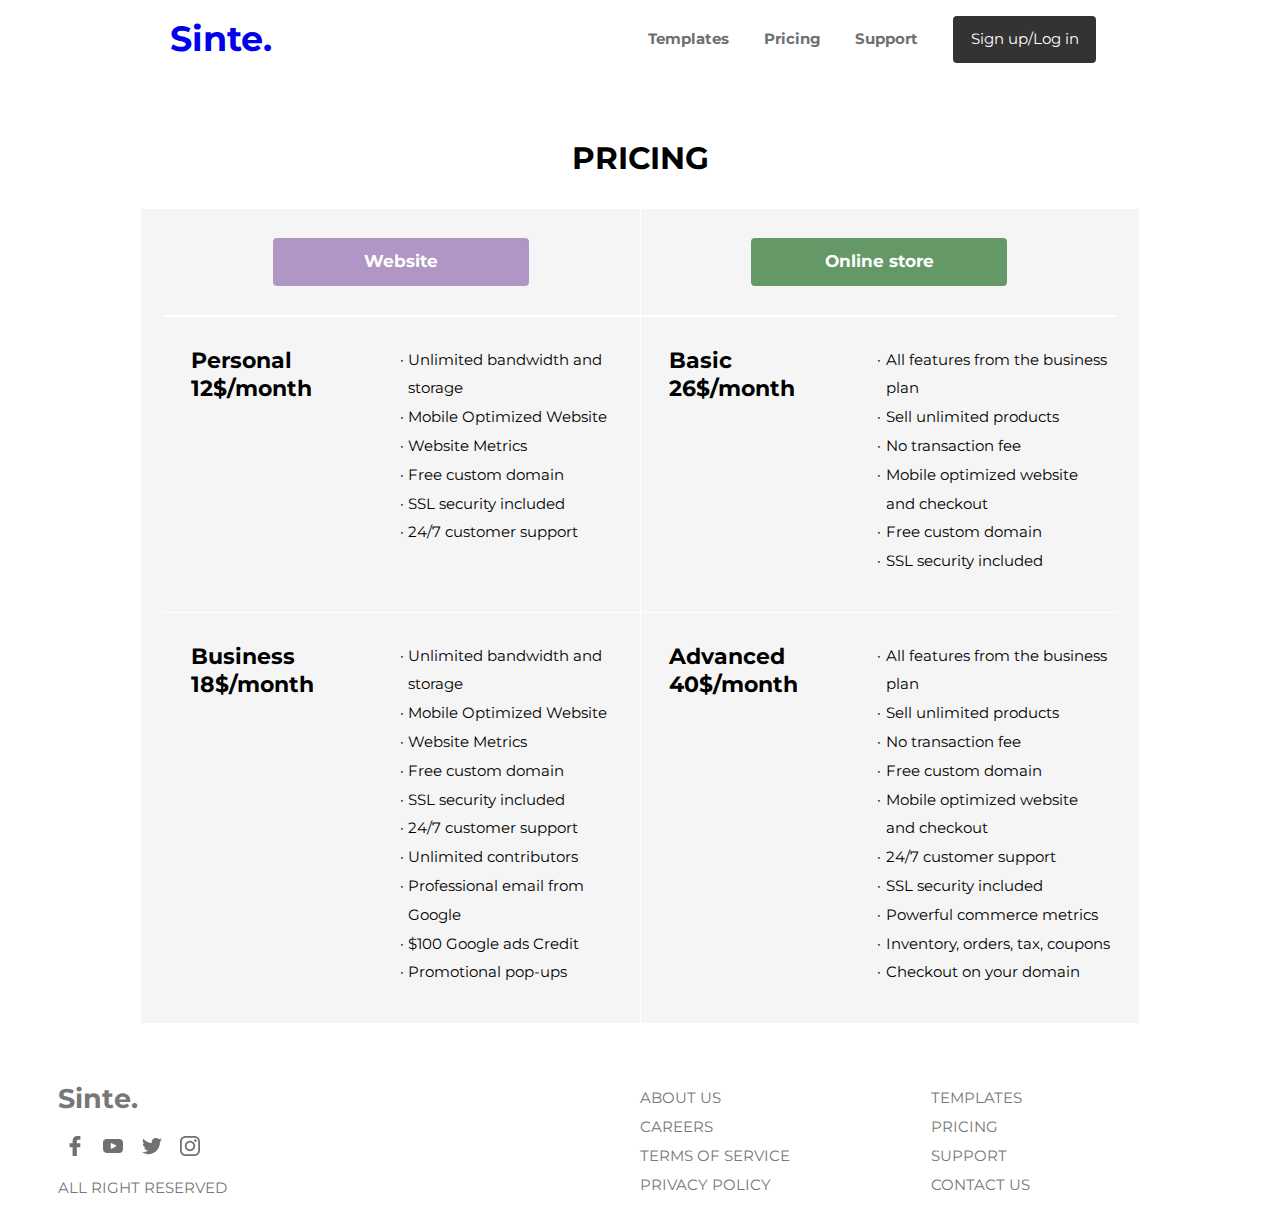
==== pricing.html @ 752247bd "Fix some mistakes" ====
<!DOCTYPE html>
<html lang="en-ca">
<head>
  <meta charset="utf-8">
  <title>Pricing</title>
  <meta name="viewport" content="width=device-width,initial-scale=1">
  <link href="css/modules.css" rel="stylesheet">
  <link href="css/grid.css" rel="stylesheet">
  <link href="css/type.css" rel="stylesheet">
  <link href="css/main.css" rel="stylesheet">
  <link href="https://fonts.googleapis.com/css?family=Montserrat:300,400,500,600,700" rel="stylesheet">
</head>
<body>
  <ul class="skip-links">
    <li><a href="#main">Jump to main content</a></li>
    <li><a href="#nav">Jump to navigation</a></li>
  </ul>

  <div class="masthead gutter">
    <header role="banner" class="grid grid-middle gutter wrapper">
      <h1 class="logo push-0 unit [ xs-1 s-1 m-1-4 l-1-4 ] pad-t-1-2 pad-b-1-2"><a class="logo-link" href="index.html">Sinte.</a></h1>
      <nav role="navigation" id="nav" class="nav unit [ xs-1 s-1 m-3-4 l-3-4 ] pad-t-1-2 pad-b-1-2">
        <ul class="list-group-inline mega push-0">
          <li><a class="ib gutter-1-2 bold micro" href="tour.html"><span>Templates</span></a></li>
          <li><a class="ib gutter-1-2 bold micro" href="pricing.html"><span>Pricing</span></a></li>
          <li><a class="ib gutter-1-2 bold micro" href="#"><span>Support</span></a></li>
          <li class="log-in gutter-1-2"><a class="ib gutter-1-2 btn btn-dark micro nav-current" href="sign-up.html"><span>Sign up/Log in</span></a></li>
        </ul>
      </nav>
    </header>
  </div>
  <main role="main" id="main">
    <h2 class="text-center text-upper pad-t-2">Pricing</h2>
    <div class="pricing-table wrapper gutter">
      <table>
        <caption>List of pricing</caption>
        <thead class="text-center">
          <tr>
            <th class="website text-center milli island" scope="col" colspan="2"><a href="#" class="btn btn-light">Website</a></th>
            <th class="online-store text-center milli island basic" scope="col" colspan="2"><a href="#" class="btn btn-light btn-light-green">Online store</a></th>
          </tr>
        </thead>

        <tbody>
          <tr class="border-bottom">
            <th class="island mega" scope="row">Personal 12$/month</th>
            <td class="pad-t">
              <ul class="micro">
                <li>Unlimited bandwidth and storage</li>
                <li>Mobile Optimized Website</li>
                <li>Website Metrics</li>
                <li>Free custom domain</li>
                <li>SSL security included</li>
                <li>24/7 customer support</li>
              </ul>
            </td>

            <th scope="row" class="basic island mega">Basic 26$/month</th>
            <td class="pad-t">
              <ul class="micro">
                <li>All features from the business plan</li>
                <li>Sell unlimited products</li>
                <li>No transaction fee</li>
                <li>Mobile optimized website and checkout</li>
                <li>Free custom domain</li>
                <li>SSL security included</li>
              </ul>
            </td>
          </tr>

          <tr>
            <th class="island mega" scope="row">Business 18$/month</th>
            <td class="pad-t">
              <ul class="micro">
                <li>Unlimited bandwidth and storage</li>
                <li>Mobile Optimized Website</li>
                <li>Website Metrics</li>
                <li>Free custom domain</li>
                <li>SSL security included</li>
                <li>24/7 customer support</li>
                <li>Unlimited contributors</li>
                <li>Professional email from Google</li>
                <li>$100 Google ads Credit</li>
                <li>Promotional pop-ups</li>
              </ul>
            </td>

            <th class="basic island mega" scope="row">Advanced 40$/month</th>
            <td class="pad-t">
              <ul class="micro">
                <li>All features from the business plan</li>
                <li>Sell unlimited products</li>
                <li>No transaction fee</li>
                <li>Free custom domain</li>
                <li>Mobile optimized website and checkout</li>
                <li>24/7 customer support</li>
                <li>SSL security included</li>
                <li>Powerful commerce metrics</li>
                <li>Inventory, orders, tax, coupons</li>
                <li>Checkout on your domain</li>
              </ul>
            </td>
          </tr>
        </tbody>
      </table>
    </div>
  </main>

  <footer role="contentinfo" class="footer micro pad-t gutter-2">
    <article class="grid center-content">
      <section class="logo-and-icons unit [ xs-1 s-1 m-1-2 l-1-2 ]">
        <h3 class="push-none">Sinte.</h3>
        <ul class="social-icons push-none list-group-inline pad-t-1-2 pad-b-1-2 embed">
          <li class="gutter-1-4"><i class="icon i-20 embed-item"><img src="images/facebook-logo.svg" alt=""></i></li>
          <li class="gutter-1-4"><i class="icon i-20"><img src="images/youtube.svg" alt=""></i></li>
          <li class="gutter-1-4"><i class="icon i-20"><img src="images/twitter-logo-silhouette.svg" alt=""></i></li>
          <li class="gutter-1-4"><i class="icon i-20"><img src="images/instagram-logo.svg" alt=""></i></li>
        </ul>
        <p class="pico text-upper">all right reserved</p>
      </section>

      <ul class="list-group column-2 unit [ xs-1 s-1 m-1-4 l-1-4 ] text-upper">
        <li>about us</li>
        <li>careers</li>
        <li>terms of service</li>
        <li>privacy policy</li>
      </ul>

      <ul class="list-group column-3 unit [ xs-1 s-1 m-1-4 l-1-4 ] text-upper">
        <li>templates</li>
        <li>pricing</li>
        <li>support</li>
        <li>contact us</li>
      </ul>
    </article>

  </footer>
</body>
</html>
---- css/modules.css ----
/*
 * Modulifier || Code released under the UNLICENSE
 * Code under other copyrights & licenses listed below.
 * https://modulifier.web-dev.tools/#responsive;images;list-group;embed;media-object;icons;hidden;positioning;nice-lists;forms;buttons;accessibility;print
 */

@-moz-viewport { width: device-width; scale: 1; }
@-ms-viewport { width: device-width; scale: 1; }
@-o-viewport { width: device-width; scale: 1; }
@-webkit-viewport { width: device-width; scale: 1; }
@viewport { width: device-width; scale: 1; }

html {
  box-sizing: border-box;
  -moz-text-size-adjust: 100%;
  -ms-text-size-adjust: 100%;
  -webkit-text-size-adjust: 100%;
  text-size-adjust: 100%;
}

*, *::before, *::after {
  box-sizing: inherit;
}

body {
  margin: 0;
}

article,
aside,
details,
figcaption,
figure,
footer,
header,
main,
menu,
nav,
section,
summary {
  display: block;
}

audio,
canvas,
progress,
video {
  display: inline-block;
  vertical-align: baseline;
}

template {
  display: none;
}

details {
  cursor: pointer;
}

audio:not([controls]) {
  display: none;
  height: 0;
}

a,
area,
button,
input,
label,
select,
textarea,
[tabindex] {
  -ms-touch-action: manipulation;
  touch-action: manipulation;
}

img {
  border: 0;
}

.img-flex,
.img-flex img {
  display: block;
  width: 100%;
}

svg {
  fill: currentColor;
}

svg:not(:root) {
  overflow: hidden;
}

svg.img-flex {
  width: 100%;
  height: 100%;
}

.image-replacement, .ir {
  overflow: hidden;
  direction: ltr;
  text-align: left;
  text-indent: 100%;
  white-space: nowrap;
}

.list-group, .list-group-inline, .list-group--inline {
  padding-left: 0;
  list-style-type: none;
}

.list-group > dd {
  margin-left: 0;
}

.list-group-inline::before,
.list-group-inline::after,
.list-group--inline::before,
.list-group--inline::after {
  content: "";
  display: table;
}

.list-group-inline::after,
.list-group--inline::after {
  clear: both;
}

.list-group-inline > li,
.list-group--inline > li {
  display: inline-block;
}

.list-group-inline > dt,
.list-group--inline > dt {
  clear: left;
  float: left;
  width: 11em;
}

.list-group-inline > dd,
.list-group--inline > dd {
  float: left;
  min-width: 12em;
}

.embed {
  margin-left: 0;
  margin-right: 0;
  overflow: hidden;
  position: relative;
  width: 100%;
}

.embed-1by1, .embed--1by1 {
  padding-top: 100%; /* Square */
}

.embed-4by3, .embed--4by3 {
  padding-top: 75%; /* Traditional TV/computer screens */
}

.embed-iso216, .embed--iso216 {
  padding-top: 70.92%; /* A-standard paper sizes */
}

.embed-3by2, .embed--3by2 {
  padding-top: 66.6%; /* Classic 35 mm film & most digital photos, landscape */
}

.embed-2by3, .embed--2by3 {
  padding-top: 150%; /* Classic 35 mm film & most digital photos, portrait */
}

.embed-golden, .embed--golden {
  padding-top: 61.8%; /* The Golden Ratio */
}

.embed-16by9, .embed--16by9 {
  padding-top: 56.25%; /* HD TV */
}

.embed-185by100, .embed--185by100 {
  padding-top: 54.05%; /* Common widescreen cinema */
}

.embed-24by10, .embed--24by10 {
  padding-top: 41.667%; /* Widescreen cinema: 2.4:1 */
}

.embed-3by1, .embed--3by1 {
  padding-top: 33.3333%; /* Panorama photos */
}

.embed-4by1, .embed--4by1 {
  padding-top: 25%; /* Polyvision */
}

.embed-5by1, .embed--5by1 {
  padding-top: 20%; /* Really wide... */
}

.embed-item, .embed__item {
  min-height: 100%;
  left: 0;
  position: absolute;
  top: 0;
  width: 100%;
}

.media {
  overflow: hidden;
}

.media-img, .media__img {
  float: left;
}

.media-img-reversed, .media__img--reversed {
  float: right;
}

.media-img-stacked, .media__img--stacked {
  float: none;
}

.media-body, .media__body {
  overflow: hidden;
  min-width: 12em; /* Slightly less than 200px, responsiveness built in */
}

.icon {
  display: inline-block;
  position: relative;
  background: transparent none no-repeat center center;
  background-size: contain;
  vertical-align: middle;
}

.i-16, .i--16 {
  height: 16px;
  width: 16px;
}

.i-18, .i--18 {
  height: 18px;
  width: 18px;
}

.i-20, .i--20 {
  height: 20px;
  width: 20px;
}

.i-24, .i--24 {
  height: 24px;
  width: 24px;
}

.i-32, .i--32 {
  height: 32px;
  width: 32px;
}

.i-48, .i--48 {
  height: 48px;
  width: 48px;
}

.i-64, .i--64 {
  height: 64px;
  width: 64px;
}

.i-96, .i--96 {
  height: 96px;
  width: 96px;
}

.i-128, .i--128 {
  height: 128px;
  width: 128px;
}

.i-192, .i--192 {
  height: 192px;
  width: 192px;
}

.i-256, .i--256 {
  height: 256px;
  width: 256px;
}

.icon img,
.icon svg {
  left: 0;
  height: 100%;
  position: absolute;
  top: 0;
  width: 100%;
  fill: currentColor;
}

.icon-label {
  vertical-align: middle;
}

.icon-link,
.icon-link:focus,
.icon-link:hover {
  text-decoration: none;
}

[hidden], .hidden {
  /* stylelint-disable declaration-no-important */
  display: none !important;
  visibility: hidden !important;
  /* stylelint-enable */
}

.visually-hidden {
  height: 1px;
  margin: -1px;
  overflow: hidden;
  padding: 0;
  position: absolute;
  width: 1px;
  border: 0;
  clip: rect(0 0 0 0);
  clip-path: inset(50%);
}

.visually-hidden.focusable:active, .visually-hidden.focusable:focus {
  height: auto;
  margin: 0;
  overflow: visible;
  position: static;
  width: auto;
  clip: auto;
  clip-path: none;
}

.invisible {
  visibility: hidden;
}

.chop,
.crop {
  overflow: hidden;
}

.truncate {
  max-width: 100%;
  overflow: hidden;
  width: 100%;
  text-overflow: ellipsis;
  white-space: nowrap;
}

.scrollable {
  max-width: 100%;
  overflow-x: auto;
  overflow-y: hidden;
  -webkit-overflow-scrolling: touch;
}

.clearfix::after {
  content: " ";
  display: block;
  clear: both;
}

.left {
  float: left;
}

.right {
  float: right;
}

.center-text,
.center-flow {
  text-align: center;
}

.center-block {
  margin-left: auto;
  margin-right: auto;
}

.no-auto-margins,
.not-centered {
  /* stylelint-disable declaration-no-important */
  margin-left: 0 !important;
  margin-right: 0 !important;
  /* stylelint-enable */
}

.center-content,
.center-content-vertical,
.center-contents,
.center-contents-vertical {
  display: -webkit-flex;
  display: -ms-flexbox;
  display: flex;
  -webkit-justify-content: center;
  -ms-flex-pack: center;
  justify-content: center;
  -webkit-align-items: center;
  -ms-flex-align: center;
  align-items: center;
  -webkit-align-content: center;
  -ms-flex-line-pack: center;
  align-content: center;
  -webkit-flex-direction: column wrap;
  -ms-flex-direction: column wrap;
  flex-flow: column wrap;
}

.center-content-start,
.center-content-vertical-start,
.center-contents-start,
.center-contents-vertical-start {
  display: -webkit-flex;
  display: -ms-flexbox;
  display: flex;
  -webkit-justify-content: center;
  -ms-flex-pack: center;
  justify-content: center;
  -webkit-flex-direction: column wrap;
  -ms-flex-direction: column wrap;
  flex-flow: column wrap;
}

.center-content-horizontal,
.center-contents-horizontal {
  display: -webkit-flex;
  display: -ms-flexbox;
  display: flex;
  -webkit-justify-content: center;
  -ms-flex-pack: center;
  justify-content: center;
  -webkit-align-items: center;
  -ms-flex-align: center;
  align-items: center;
  -webkit-align-content: center;
  -ms-flex-line-pack: center;
  align-content: center;
  -webkit-flex-direction: row wrap;
  -ms-flex-direction: row wrap;
  flex-flow: row wrap;
}

.inline {
  display: inline;
}

.block {
  display: block;
}

.inline-block, .ib {
  display: inline-block;
}

.valign-top {
  vertical-align: top;
}

.valign-bottom {
  vertical-align: bottom;
}

.valign-middle {
  vertical-align: middle;
}

.fixed {
  position: fixed;
}

.relative {
  position: relative;
}

[class*="pin-"],
.absolute {
  position: absolute;
}

.static {
  position: static;
}

.zindex-1 {
  z-index: 1;
}

.zindex-2 {
  z-index: 2;
}

.zindex-3 {
  z-index: 3;
}

.zindex-1000 {
  z-index: 1000;
}

.pin-top-left,
.pin-left-top,
.pin-tl,
.pin-lt {
  top: 0;
  left: 0;
}

.pin-top-right,
.pin-right-top,
.pin-tr,
.pin-rt {
  top: 0;
  right: 0;
}

.pin-bottom-left,
.pin-left-bottom,
.pin-bl,
.pin-lb {
  bottom: 0;
  left: 0;
}

.pin-bottom-right,
.pin-right-bottom,
.pin-br,
.pin-rb {
  bottom: 0;
  right: 0;
}

.pin-top-center,
.pin-center-top,
.pin-tc,
.pin-ct {
  left: 50%;
  top: 0;
  transform: translateX(-50%);
}

.pin-bottom-center,
.pin-center-bottom,
.pin-bc,
.pin-cb {
  bottom: 0;
  left: 50%;
  transform: translateX(-50%);
}

.pin-center-left,
.pin-left-center,
.pin-cl,
.pin-lc {
  left: 0;
  top: 50%;
  transform: translateY(-50%);
}

.pin-center-right,
.pin-right-center,
.pin-cr,
.pin-rc {
  right: 0;
  top: 50%;
  transform: translateY(-50%);
}

.pin-center, .pin-c {
  left: 50%;
  top: 50%;
  transform: translate(-50%, -50%);
}

.width-quarter, .w-1-4 {
  width: 25%;
}

.width-half, .w-1-2 {
  width: 50%;
}

.width-full, .w-1 {
  width: 100%;
}

.height-quarter, .h-1-4 {
  height: 25%;
}

.height-half, .h-1-2 {
  height: 50%;
}

.height-full, .h-1 {
  height: 100%;
}

.height-win-quarter, .h-w-1-4 {
  height: 25vh;
  max-height: 46em;
}

.height-win-half, .h-w-1-2 {
  height: 50vh;
  max-height: 46em;
}

.height-win-full, .h-w-1 {
  height: 100vh;
  max-height: 46em;
}

ul {
  list-style-type: none;
}

ul > li::before {
  content: "·";
  float: left;
  margin-left: -1.6em;
  width: 1.3em;
  text-align: right;
}

ol {
  counter-reset: ol-simple-numbers;
  list-style-type: none;
}

ol > li::before {
  float: left;
  margin-left: -1.6em;
  width: 1.3em;
  counter-increment: ol-simple-numbers;
  content: counter(ol-simple-numbers);
  text-align: right;
}

.list-group > li::before,
.list-group-inline > li::before,
.list-group--inline > li::before {
  content: none;
}

/* stylelint-disable no-descending-specificity */

/*
 * (c) Nicolas Gallagher and Jonathan Neal of Normalize.css || MIT License
 *     https://necolas.github.io/normalize.css/
 */

button,
input,
optgroup,
select,
textarea {
  color: inherit;
  font: inherit;
  margin: 0;
}

button,
input {
  overflow: visible;
}

button,
select {
  text-transform: none;
}

button,
html [type="button"],
[type="reset"],
[type="submit"] {
  -webkit-appearance: button;
  cursor: pointer;
}

button[disabled],
html input[disabled] {
  cursor: default;
}

button::-moz-focus-inner,
input::-moz-focus-inner {
  border: 0;
  padding: 0;
}

[type="checkbox"],
[type="radio"] {
  opacity: 0;
  position: absolute;
  height: 1px;
  width: 1px;
}

[type="number"]::-webkit-inner-spin-button,
[type="number"]::-webkit-outer-spin-button {
  height: auto;
}

[type="search"]::-webkit-search-cancel-button,
[type="search"]::-webkit-search-decoration {
  -webkit-appearance: none;
}

fieldset {
  padding-left: 0;
  padding-right: 0;

  border: 0;
  border-top: 2px solid #666;
}

legend {
  color: inherit;
  display: table;
  max-width: 100%;
  padding: 0 .3em 0 0;
  white-space: normal;

  border: 0;

  font-weight: bold;
}

optgroup {
  font-weight: bold;
}

::-webkit-input-placeholder {
  color: inherit;
  opacity: .54;
}

::-webkit-file-upload-button {
  -webkit-appearance: button;
  font: inherit;
}

/* End Normalize.css code */

label,
.label-block {
  display: block;
  cursor: pointer;
}

[type="checkbox"] + label,
[type="radio"] + label,
.label-inline {
  display: inline-block;
}

input:not([type]),
[type="text"],
[type="number"],
[type="search"],
[type="url"],
[type="email"],
[type="password"],
[type="tel"],
[type="datetime-local"],
[type="month"],
[type="week"],
[type="date"],
[type="time"],
[type="range"],
select,
textarea {
  -moz-appearance: none;
  -webkit-appearance: none;
  appearance: none;
}

input,
textarea {
  display: block;
  width: 100%;

  background-color: #fff;
  border: 2px solid #666;
  border-radius: 0;
}

label {
  vertical-align: middle;
}

textarea {
  max-width: 100%;
  min-height: 4em;
  overflow: auto;
}

[type="color"] {
  display: inline-block;
  width: 2em;
}

select {
  display: block;
  width: 100%;

  background-image: url("data:image/svg+xml,%3Csvg xmlns='http://www.w3.org/2000/svg' width='256' height='256' viewBox='0 0 256 256'%3E%3Cpath fill='none' stroke='%23000' stroke-miterlimit='10' stroke-width='70' d='M36.3 82.1l91.9 91.8 91.5-91.8'/%3E%3C/svg%3E");
  background-repeat: no-repeat;
  background-position: calc(100% - .4em) center;
  background-size: 18px auto;
  background-color: #fff;
  border: 2px solid #666;
  border-radius: 0;
}

[type="checkbox"] + label::before {
  content: " ";
  display: inline-block;
  height: 1.8em;
  margin-right: .3em;
  position: relative;
  vertical-align: middle;
  top: -.1em;
  width: 1.8em;

  background-color: #fff;
  background-size: cover;
  border: 2px solid #666;

  line-height: inherit;
}

[type="checkbox"]:checked + label::before {
  background-image: url("data:image/svg+xml,%3Csvg xmlns='http://www.w3.org/2000/svg' width='256' height='256' viewBox='0 0 256 256'%3E%3Cpath fill='none' stroke='%23000' stroke-miterlimit='10' stroke-width='50' d='M49.9 130.1l50.8 50.7L206.1 75.2'/%3E%3C/svg%3E");
}

[type="checkbox"]:focus + label::before {
  outline: 3px solid #000;
  z-index: 1000;
}

[type="radio"] + label::before {
  content: " ";
  display: inline-block;
  height: 1.8em;
  margin-right: .3em;
  position: relative;
  vertical-align: middle;
  top: -.1em;
  width: 1.8em;

  background-color: #fff;
  background-size: cover;
  border: 2px solid #666;
  border-radius: 50%;

  line-height: inherit;
}

[type="radio"]:checked + label::before {
  background-image: url("data:image/svg+xml,%3Csvg xmlns='http://www.w3.org/2000/svg' width='256' height='256' viewBox='0 0 256 256'%3E%3Ccircle cx='128' cy='128' r='70.4'/%3E%3C/svg%3E");
}

[type="radio"]:focus + label::before,
[type="radio"] + label:focus::before {
  box-shadow: 0 0 0 3px #000;
  z-index: 1000;
}

[type="range"] {
  border: 0;
  background-color: #fff;
}

[type="range"]::-webkit-slider-runnable-track {
  height: 6px;

  -webkit-appearance: none;
  appearance: none;
  background-color: #ccc;
  border: 0;
  border-radius: 3px;
}

[type="range"]:active::-webkit-slider-runnable-track {
  background-color: #ccc;
}

[type="range"]::-moz-range-track {
  height: 6px;

  -moz-appearance: none;
  appearance: none;
  background-color: #ccc;
  border: 0;
  border-radius: 3px;
}

[type="range"]:active::-moz-range-track {
  background-color: #ccc;
}

[type="range"]::-ms-track {
  height: 6px;

  -ms-appearance: none;
  appearance: none;
  background-color: #ccc;
  border: 0;
  border-radius: 3px;
}

[type="range"]:active::-ms-track {
  background-color: #ccc;
}

[type="range"]::-webkit-slider-thumb {
  margin-top: -4px;
  height: 16px;
  width: 16px;

  -webkit-appearance: none;
  appearance: none;
  background-color: #000;
  border: none;
  border-radius: 50%;
}

[type="range"]:hover::-webkit-slider-thumb {
  background-color: #000;
}

[type="range"]:active::-webkit-slider-thumb {
  background-color: #000;
}

[type="range"]::-moz-range-thumb {
  margin-top: -4px;
  height: 16px;
  width: 16px;

  -webkit-appearance: none;
  appearance: none;
  background-color: #000;
  border: none;
  border-radius: 50%;
}

[type="range"]:hover::-moz-range-thumb {
  background-color: #000;
}

[type="range"]:active::-moz-range-thumb {
  background-color: #000;
}

[type="range"]::-ms-thumb {
  margin-top: -4px;
  height: 16px;
  width: 16px;

  -webkit-appearance: none;
  appearance: none;
  background-color: #000;
  border: none;
  border-radius: 50%;
}

[type="range"]:hover::-ms-thumb {
  background-color: #000;
}

[type="range"]:active::-ms-thumb {
  background-color: #000;
}

[type="checkbox"].hide-custom-input + label::before,
[type="checkbox"] + .hide-custom-input::before,
[type="radio"].hide-custom-input + label::before,
[type="radio"] + .hide-custom-input::before {
  content: none;
  display: none;
}

/* stylelint-enable */

.link-box {
  display: block;
  text-decoration: none;
}

/* stylelint-disable no-descending-specificity */

button,
.btn {
  cursor: pointer;
  display: inline-block;
  margin: 0;
  overflow: visible;
  padding: .375em .75em .42em;
  -webkit-appearance: none;
  -moz-appearance: none;
  appearance: none;
  background-color: #333;
  border-radius: 4px;
  border: 3px solid #333;
  color: #fff;
  font: inherit;
  text-decoration: none;
  text-transform: none;
}

button::-moz-focus-inner {
  border: 0;
  padding: 0;
}

/* stylelint-enable */

button:focus,
button:hover,
.btn:focus,
.btn:hover {
  background-color: #000;
  border-color: #000;
  color: #fff;
}

button[disabled] {
  cursor: default;
}

.btn-light, .btn--light {
  background-color: #e2e2e2;
  border-color: #e2e2e2;
  color: #000;
}

.btn-light:focus,
.btn-light:hover,
.btn--light:focus,
.btn--light:hover {
  background-color: #666;
  border-color: #666;
  color: #fff;
}

.btn-ghost,
.btn--ghost {
  background-color: transparent;
  border-color: #333;
  color: #000;
}

.btn-ghost:focus,
.btn-ghost:hover,
.btn--ghost:focus,
.btn--ghost:hover {
  background-color: #e2e2e2;
  border-color: #000;
  color: #000;
}

.btn-link {
  display: inline;
  padding: 0;
  background-color: transparent;
  border-radius: 0;
  border: 0;
  color: inherit;
}

.btn-link:focus,
.btn-link:hover {
  background-color: transparent;
  color: inherit;
}

a:hover, a:active {
  outline: none;
}

a:focus,
[tabindex="0"]:focus,
details:focus,
summary:focus,
input:focus,
textarea:focus,
button:focus,
select:focus {
  outline: 3px solid #000;
  outline-offset: 0;
}

a:focus, [tabindex="0"]:focus {
  outline-offset: 3px;
}

.skip-links {
  margin: 0;
  padding: 0;
  list-style-type: none;
}

.skip-links > li::before {
  content: none; /* Remove the bullets if nice lists is selected */
}

.skip-links a,
.skip-links button {
  padding: .5em .75em;
  position: absolute;
  top: -10em;
  z-index: 10000; /* To make sure they're always on top */
  background-color: #000;
  border: 0;
  color: #fff;
  font-size: 1.125rem;
  font-weight: bold;
  text-decoration: none;
}

.skip-links a:focus,
.skip-links button:focus {
  outline-offset: 3px;
  top: 0;
}

[aria-busy="true"] {
  cursor: progress;
}

[aria-controls] {
  cursor: pointer;
}

[aria-disabled] {
  cursor: default;
}

.print-only {
  display: none;
  visibility: hidden;
}

.page-break-before {
  page-break-before: always;
}

.page-break-after {
  page-break-after: always;
}

.no-page-break-inside {
  page-break-inside: avoid;
}

@media print {

  /* stylelint-disable declaration-no-important */

  .no-print {
    display: none !important;
    visibility: hidden !important;
  }

  .print-only,
  .force-print {
    display: block !important;
    visibility: visible !important;
  }

  /* stylelint-enable */

  .visually-hidden.force-print {
    height: auto;
    margin: 0;
    overflow: visible;
    padding: 0;
    position: static;
    width: auto;
    border: 0;
    clip: initial;
    clip-path: none;
  }

  /*
   * (c) Fabien Sa || MIT License
   *     http://bafs.github.io/Gutenberg/
   */

  table,
  blockquote,
  pre,
  code,
  figure,
  li,
  hr,
  ul,
  ol,
  a,
  tr {
    page-break-inside: avoid;
  }

  h1, h2, h3, h4, h5, h6, p, a {
    orphans: 3;
    widows: 3;
  }

  h1,
  h2,
  h3,
  h4,
  h5,
  h6 {
    page-break-after: avoid;
    page-break-inside: avoid;
  }

  h1 + p,
  h2 + p,
  h3 + p,
  h4 + p,
  h5 + p,
  h6 + p {
    page-break-before: avoid;
  }

  img {
    page-break-after: auto;
    page-break-before: auto;
    page-break-inside: avoid;
  }

  /* stylelint-disable declaration-no-important */

  pre {
    white-space: pre-wrap !important;
    word-wrap: break-word;
  }

  /* stylelint-enable */

  /* End Gutenberg code */

  /*
   * (c) HTML5 Boilerplate || MIT License
   *     https://html5boilerplate.com/
   */

  /* stylelint-disable declaration-no-important */

  *, *::before, *::after, *::first-letter, *::first-line {
    background: none transparent !important;
    color: #000 !important;
    box-shadow: none !important;
    text-shadow: none !important;
  }

  /* stylelint-enable */

  a, a:visited {
    text-decoration: underline;
  }

  a[href]::after {
    content: " (" attr(href) ")";
  }

  abbr[title]::after {
    content: " (" attr(title) ")";
  }

  a[href^="#"]::after,
  a[href^="javascript:"]::after,
  a.no-print-href::after,
  a.href-no-print::after {
    content: "";
  }

  thead {
    display: table-header-group;
  }

  /* End HTML5 Boilerplate code */

}
---- css/grid.css ----
/*
  Gridifier || Code released under the UNLICENSE
  https://gridifier.web-dev.tools/#xs,4,0,0,0;s,4,25,0,0;m,4,38,1,1;l,4,60,1,1
*/

.grid {
  margin: 0;
  padding: 0;
  letter-spacing: -.31em;
  text-rendering: optimizeSpeed;
  display: -webkit-flex;
  display: -ms-flexbox;
  display: flex;
  -webkit-flex-flow: row wrap;
  -ms-flex-flow: row wrap;
  flex-flow: row wrap;
}

.grid-bottom {
  -webkit-align-items: flex-end;
  -ms-align-items: flex-end;
  align-items: flex-end;
}

.grid-middle {
  -webkit-align-items: center;
  -ms-align-items: center;
  align-items: center;
}

.grid-stretch {
  -webkit-align-items: stretch;
  -ms-align-items: stretch;
  align-items: stretch;
}

.opera-only :-o-prefocus,
.grid {
  word-spacing: -.43em;
}

.unit {
  letter-spacing: normal;
  text-rendering: auto;
  vertical-align: top;
  word-spacing: normal;
  display: inline-block;
  visibility: visible;
}

.grid-bottom .unit {
  vertical-align: bottom;
}

.grid-middle .unit {
  vertical-align: middle;
}

[class*="unit-push-"],
[class*="unit-pull-"] {
  position: relative;
}

.unit-content-distribute {
  display: -ms-flexbox;
  display: -webkit-flex;
  display: flex;
  -ms-flex-direction: column;
  -webkit-flex-direction: column;
  flex-direction: column;
  -ms-flex-pack: justify;
  -webkit-justify-content: space-between;
  justify-content: space-between;
}

.unit-content-center,
.unit-content-center-vertical {
  display: -webkit-flex;
  display: -ms-flexbox;
  display: flex;
  -webkit-justify-content: center;
  -ms-flex-pack: center;
  justify-content: center;
  -webkit-align-items: center;
  -ms-flex-align: center;
  align-items: center;
  -webkit-align-content: center;
  -ms-flex-line-pack: center;
  align-content: center;
  -webkit-flex-direction: column wrap;
  -ms-flex-direction: column wrap;
  flex-flow: column wrap;
}

.unit-content-center-horizontal {
  display: -webkit-flex;
  display: -ms-flexbox;
  display: flex;
  -webkit-justify-content: center;
  -ms-flex-pack: center;
  justify-content: center;
  -webkit-align-items: center;
  -ms-flex-align: center;
  align-items: center;
  -webkit-align-content: center;
  -ms-flex-line-pack: center;
  align-content: center;
  -webkit-flex-direction: row wrap;
  -ms-flex-direction: row wrap;
  flex-flow: row wrap;
}

.content-fill,
.content-stretch {
  -ms-flex-grow: 2;
  -webkit-flex-grow: 2;
  flex-grow: 2;
  max-width: 100%; /* @bugfix: IE 10, 11 */
}

.content-shrink {
  -ms-align-self: center;
  -webkit-align-self: center;
  align-self: center;
}

.unit-xs-hidden,
.xs-0 {
  display: none;
  visibility: hidden;
}

.unit-xs-centered {
  margin: 0 auto;
}

.unit-xs-1,
.xs-1 {
  display: block;
  visibility: visible;
  width: 100%;
}

.unit-xs-1-2,
.xs-1-2 {
  width: 50%;
}

.unit-xs-1-3,
.xs-1-3 {
  width: 33.3333%;
}

.unit-xs-2-3,
.xs-2-3 {
  width: 66.6667%;
}

.unit-xs-1-4,
.xs-1-4 {
  width: 25%;
}

.unit-xs-3-4,
.xs-3-4 {
  width: 75%;
}

.unit-xs-1-2,
.xs-1-2,
.unit-xs-1-3,
.xs-1-3,
.unit-xs-2-3,
.xs-2-3,
.unit-xs-1-4,
.xs-1-4,
.unit-xs-3-4,
.xs-3-4 {
  display: inline-block;
  visibility: visible;
}

.unit-xs-1-2[class*="-content-"],
.xs-1-2[class*="-content-"],
.unit-xs-1-3[class*="-content-"],
.xs-1-3[class*="-content-"],
.unit-xs-2-3[class*="-content-"],
.xs-2-3[class*="-content-"],
.unit-xs-1-4[class*="-content-"],
.xs-1-4[class*="-content-"],
.unit-xs-3-4[class*="-content-"],
.xs-3-4[class*="-content-"] {
  display: -webkit-flex;
  display: -ms-flexbox;
  display: flex;
}

.unit-xs-content-distribute,
.xs-content-distribute {
  display: -ms-flexbox;
  display: -webkit-flex;
  display: flex;
  -ms-flex-direction: column;
  -webkit-flex-direction: column;
  flex-direction: column;
  -ms-flex-pack: justify;
  -webkit-justify-content: space-between;
  justify-content: space-between;
}

.unit-xs-content-center,
.unit-xs-content-center-vertical {
  display: -webkit-flex;
  display: -ms-flexbox;
  display: flex;
  -webkit-justify-content: center;
  -ms-flex-pack: center;
  justify-content: center;
  -webkit-align-items: center;
  -ms-flex-align: center;
  align-items: center;
  -webkit-align-content: center;
  -ms-flex-line-pack: center;
  align-content: center;
  -webkit-flex-direction: column wrap;
  -ms-flex-direction: column wrap;
  flex-flow: column wrap;
}

.unit-xs-content-center-horizontal {
  display: -webkit-flex;
  display: -ms-flexbox;
  display: flex;
  -webkit-justify-content: center;
  -ms-flex-pack: center;
  justify-content: center;
  -webkit-align-items: center;
  -ms-flex-align: center;
  align-items: center;
  -webkit-align-content: center;
  -ms-flex-line-pack: center;
  align-content: center;
  -webkit-flex-direction: row wrap;
  -ms-flex-direction: row wrap;
  flex-flow: row wrap;
}

.xs-content-fill,
.xs-content-stretch {
  -ms-flex-grow: 2;
  -webkit-flex-grow: 2;
  flex-grow: 2;
  max-width: 100%; /* @bugfix: IE 10, 11 */
}

.xs-content-shrink {
  -ms-align-self: center;
  -webkit-align-self: center;
  align-self: center;
}

@media only screen and (min-width: 25em) {

  .unit-s-hidden,
  .s-0 {
    display: none;
    visibility: hidden;
  }

  .unit-s-centered {
    margin: 0 auto;
  }

  .unit-s-1,
  .s-1 {
    display: block;
    visibility: visible;
    width: 100%;
  }

  .unit-s-1-2,
  .s-1-2 {
    width: 50%;
  }

  .unit-s-1-3,
  .s-1-3 {
    width: 33.3333%;
  }

  .unit-s-2-3,
  .s-2-3 {
    width: 66.6667%;
  }

  .unit-s-1-4,
  .s-1-4 {
    width: 25%;
  }

  .unit-s-3-4,
  .s-3-4 {
    width: 75%;
  }

  .unit-s-1-2,
  .s-1-2,
  .unit-s-1-3,
  .s-1-3,
  .unit-s-2-3,
  .s-2-3,
  .unit-s-1-4,
  .s-1-4,
  .unit-s-3-4,
  .s-3-4 {
    display: inline-block;
    visibility: visible;
  }

  .unit-s-1-2[class*="-content-"],
  .s-1-2[class*="-content-"],
  .unit-s-1-3[class*="-content-"],
  .s-1-3[class*="-content-"],
  .unit-s-2-3[class*="-content-"],
  .s-2-3[class*="-content-"],
  .unit-s-1-4[class*="-content-"],
  .s-1-4[class*="-content-"],
  .unit-s-3-4[class*="-content-"],
  .s-3-4[class*="-content-"] {
    display: -webkit-flex;
    display: -ms-flexbox;
    display: flex;
  }

  .unit-s-content-distribute,
  .s-content-distribute {
    display: -ms-flexbox;
    display: -webkit-flex;
    display: flex;
    -ms-flex-direction: column;
    -webkit-flex-direction: column;
    flex-direction: column;
    -ms-flex-pack: justify;
    -webkit-justify-content: space-between;
    justify-content: space-between;
  }

  .unit-s-content-center,
  .unit-s-content-center-vertical {
    display: -webkit-flex;
    display: -ms-flexbox;
    display: flex;
    -webkit-justify-content: center;
    -ms-flex-pack: center;
    justify-content: center;
    -webkit-align-items: center;
    -ms-flex-align: center;
    align-items: center;
    -webkit-align-content: center;
    -ms-flex-line-pack: center;
    align-content: center;
    -webkit-flex-direction: column wrap;
    -ms-flex-direction: column wrap;
    flex-flow: column wrap;
  }

  .unit-s-content-center-horizontal {
    display: -webkit-flex;
    display: -ms-flexbox;
    display: flex;
    -webkit-justify-content: center;
    -ms-flex-pack: center;
    justify-content: center;
    -webkit-align-items: center;
    -ms-flex-align: center;
    align-items: center;
    -webkit-align-content: center;
    -ms-flex-line-pack: center;
    align-content: center;
    -webkit-flex-direction: row wrap;
    -ms-flex-direction: row wrap;
    flex-flow: row wrap;
  }

  .s-content-fill,
  .s-content-stretch {
    -ms-flex-grow: 2;
    -webkit-flex-grow: 2;
    flex-grow: 2;
    max-width: 100%; /* @bugfix: IE 10, 11 */
  }

  .s-content-shrink {
    -ms-align-self: center;
    -webkit-align-self: center;
    align-self: center;
  }

}

@media only screen and (min-width: 38em) {

  .unit-m-hidden,
  .m-0 {
    display: none;
    visibility: hidden;
  }

  .unit-m-centered {
    margin: 0 auto;
  }

  .unit-m-1,
  .m-1 {
    display: block;
    visibility: visible;
    width: 100%;
  }

  .unit-offset-m-0 {
    margin-left: 0;
  }

  .unit-push-m-0,
  .unit-pull-m-0 {
    left: 0;
  }

  .unit-m-1-2,
  .m-1-2 {
    width: 50%;
  }

  .unit-offset-m-1-2 {
    margin-left: 50%;
  }

  .unit-push-m-1-2 {
    left: 50%;
  }

  .unit-pull-m-1-2 {
    left: -50%;
  }

  .unit-m-1-3,
  .m-1-3 {
    width: 33.3333%;
  }

  .unit-offset-m-1-3 {
    margin-left: 33.3333%;
  }

  .unit-push-m-1-3 {
    left: 33.3333%;
  }

  .unit-pull-m-1-3 {
    left: -33.3333%;
  }

  .unit-m-2-3,
  .m-2-3 {
    width: 66.6667%;
  }

  .unit-offset-m-2-3 {
    margin-left: 66.6667%;
  }

  .unit-push-m-2-3 {
    left: 66.6667%;
  }

  .unit-pull-m-2-3 {
    left: -66.6667%;
  }

  .unit-m-1-4,
  .m-1-4 {
    width: 25%;
  }

  .unit-offset-m-1-4 {
    margin-left: 25%;
  }

  .unit-push-m-1-4 {
    left: 25%;
  }

  .unit-pull-m-1-4 {
    left: -25%;
  }

  .unit-m-3-4,
  .m-3-4 {
    width: 75%;
  }

  .unit-offset-m-3-4 {
    margin-left: 75%;
  }

  .unit-push-m-3-4 {
    left: 75%;
  }

  .unit-pull-m-3-4 {
    left: -75%;
  }

  .unit-m-1-2,
  .m-1-2,
  .unit-m-1-3,
  .m-1-3,
  .unit-m-2-3,
  .m-2-3,
  .unit-m-1-4,
  .m-1-4,
  .unit-m-3-4,
  .m-3-4 {
    display: inline-block;
    visibility: visible;
  }

  .unit-m-1-2[class*="-content-"],
  .m-1-2[class*="-content-"],
  .unit-m-1-3[class*="-content-"],
  .m-1-3[class*="-content-"],
  .unit-m-2-3[class*="-content-"],
  .m-2-3[class*="-content-"],
  .unit-m-1-4[class*="-content-"],
  .m-1-4[class*="-content-"],
  .unit-m-3-4[class*="-content-"],
  .m-3-4[class*="-content-"] {
    display: -webkit-flex;
    display: -ms-flexbox;
    display: flex;
  }

  .unit-m-content-distribute,
  .m-content-distribute {
    display: -ms-flexbox;
    display: -webkit-flex;
    display: flex;
    -ms-flex-direction: column;
    -webkit-flex-direction: column;
    flex-direction: column;
    -ms-flex-pack: justify;
    -webkit-justify-content: space-between;
    justify-content: space-between;
  }

  .unit-m-content-center,
  .unit-m-content-center-vertical {
    display: -webkit-flex;
    display: -ms-flexbox;
    display: flex;
    -webkit-justify-content: center;
    -ms-flex-pack: center;
    justify-content: center;
    -webkit-align-items: center;
    -ms-flex-align: center;
    align-items: center;
    -webkit-align-content: center;
    -ms-flex-line-pack: center;
    align-content: center;
    -webkit-flex-direction: column wrap;
    -ms-flex-direction: column wrap;
    flex-flow: column wrap;
  }

  .unit-m-content-center-horizontal {
    display: -webkit-flex;
    display: -ms-flexbox;
    display: flex;
    -webkit-justify-content: center;
    -ms-flex-pack: center;
    justify-content: center;
    -webkit-align-items: center;
    -ms-flex-align: center;
    align-items: center;
    -webkit-align-content: center;
    -ms-flex-line-pack: center;
    align-content: center;
    -webkit-flex-direction: row wrap;
    -ms-flex-direction: row wrap;
    flex-flow: row wrap;
  }

  .m-content-fill,
  .m-content-stretch {
    -ms-flex-grow: 2;
    -webkit-flex-grow: 2;
    flex-grow: 2;
    max-width: 100%; /* @bugfix: IE 10, 11 */
  }

  .m-content-shrink {
    -ms-align-self: center;
    -webkit-align-self: center;
    align-self: center;
  }

}

@media only screen and (min-width: 60em) {

  .unit-l-hidden,
  .l-0 {
    display: none;
    visibility: hidden;
  }

  .unit-l-centered {
    margin: 0 auto;
  }

  .unit-l-1,
  .l-1 {
    display: block;
    visibility: visible;
    width: 100%;
  }

  .unit-offset-l-0 {
    margin-left: 0;
  }

  .unit-push-l-0,
  .unit-pull-l-0 {
    left: 0;
  }

  .unit-l-1-2,
  .l-1-2 {
    width: 50%;
  }

  .unit-offset-l-1-2 {
    margin-left: 50%;
  }

  .unit-push-l-1-2 {
    left: 50%;
  }

  .unit-pull-l-1-2 {
    left: -50%;
  }

  .unit-l-1-3,
  .l-1-3 {
    width: 33.3333%;
  }

  .unit-offset-l-1-3 {
    margin-left: 33.3333%;
  }

  .unit-push-l-1-3 {
    left: 33.3333%;
  }

  .unit-pull-l-1-3 {
    left: -33.3333%;
  }

  .unit-l-2-3,
  .l-2-3 {
    width: 66.6667%;
  }

  .unit-offset-l-2-3 {
    margin-left: 66.6667%;
  }

  .unit-push-l-2-3 {
    left: 66.6667%;
  }

  .unit-pull-l-2-3 {
    left: -66.6667%;
  }

  .unit-l-1-4,
  .l-1-4 {
    width: 25%;
  }

  .unit-offset-l-1-4 {
    margin-left: 25%;
  }

  .unit-push-l-1-4 {
    left: 25%;
  }

  .unit-pull-l-1-4 {
    left: -25%;
  }

  .unit-l-3-4,
  .l-3-4 {
    width: 75%;
  }

  .unit-offset-l-3-4 {
    margin-left: 75%;
  }

  .unit-push-l-3-4 {
    left: 75%;
  }

  .unit-pull-l-3-4 {
    left: -75%;
  }

  .unit-l-1-2,
  .l-1-2,
  .unit-l-1-3,
  .l-1-3,
  .unit-l-2-3,
  .l-2-3,
  .unit-l-1-4,
  .l-1-4,
  .unit-l-3-4,
  .l-3-4 {
    display: inline-block;
    visibility: visible;
  }

  .unit-l-1-2[class*="-content-"],
  .l-1-2[class*="-content-"],
  .unit-l-1-3[class*="-content-"],
  .l-1-3[class*="-content-"],
  .unit-l-2-3[class*="-content-"],
  .l-2-3[class*="-content-"],
  .unit-l-1-4[class*="-content-"],
  .l-1-4[class*="-content-"],
  .unit-l-3-4[class*="-content-"],
  .l-3-4[class*="-content-"] {
    display: -webkit-flex;
    display: -ms-flexbox;
    display: flex;
  }

  .unit-l-content-distribute,
  .l-content-distribute {
    display: -ms-flexbox;
    display: -webkit-flex;
    display: flex;
    -ms-flex-direction: column;
    -webkit-flex-direction: column;
    flex-direction: column;
    -ms-flex-pack: justify;
    -webkit-justify-content: space-between;
    justify-content: space-between;
  }

  .unit-l-content-center,
  .unit-l-content-center-vertical {
    display: -webkit-flex;
    display: -ms-flexbox;
    display: flex;
    -webkit-justify-content: center;
    -ms-flex-pack: center;
    justify-content: center;
    -webkit-align-items: center;
    -ms-flex-align: center;
    align-items: center;
    -webkit-align-content: center;
    -ms-flex-line-pack: center;
    align-content: center;
    -webkit-flex-direction: column wrap;
    -ms-flex-direction: column wrap;
    flex-flow: column wrap;
  }

  .unit-l-content-center-horizontal {
    display: -webkit-flex;
    display: -ms-flexbox;
    display: flex;
    -webkit-justify-content: center;
    -ms-flex-pack: center;
    justify-content: center;
    -webkit-align-items: center;
    -ms-flex-align: center;
    align-items: center;
    -webkit-align-content: center;
    -ms-flex-line-pack: center;
    align-content: center;
    -webkit-flex-direction: row wrap;
    -ms-flex-direction: row wrap;
    flex-flow: row wrap;
  }

  .l-content-fill,
  .l-content-stretch {
    -ms-flex-grow: 2;
    -webkit-flex-grow: 2;
    flex-grow: 2;
    max-width: 100%; /* @bugfix: IE 10, 11 */
  }

  .l-content-shrink {
    -ms-align-self: center;
    -webkit-align-self: center;
    align-self: center;
  }

}
---- css/type.css ----
/*
  Typografier || Code released under the UNLICENSE
  https://typografier.web-dev.tools/#0,100,1.3,1.067,0;38,110,1.4,1.125,1;60,120,1.5,1.125,1;90,130,1.5,1.125,1
*/

html {
  font-size: 100%;
  line-height: 1.3;
}

a {
  background-color: transparent;
  -webkit-text-decoration-skip: objects;
}

sub,
sup {
  font-size: .75em;
  line-height: 1px;
  position: relative;
  vertical-align: baseline;
}

sup {
  top: -.5em;
}

sub {
  bottom: -.25em;
}

pre,
code,
kbd,
samp {
  font-size: 1em;
}

abbr[title] {
  border-bottom: none;
  text-decoration: underline;
  text-decoration: underline dotted;
}

b,
strong {
  font-weight: bold;
}

dfn,
caption {
  font-style: italic;
}

hr {
  border: 0;
  border-top: 2px solid #000;
  height: 0;
}

table {
  border-collapse: collapse;
  border-spacing: 0;
  width: 100%;
  table-layout: fixed;
}

caption {
  text-align: left;
}

th,
td {
  border-bottom: 1px solid #000;
  text-align: left;
  vertical-align: top;
}

thead th {
  vertical-align: bottom;

  border-bottom-width: 2px;
}

.text-left {
  text-align: left;
}

.text-right {
  text-align: right;
}

.text-center {
  text-align: center;
}

.normal {
  font-weight: normal;
  font-style: normal;
}

.not-bold {
  font-weight: normal;
}

.not-italic {
  font-style: normal;
}

.bold {
  font-weight: bold;
}

.italic {
  font-style: italic;
}

.light {
  font-weight: 100;
}

.text-upper {
  text-transform: uppercase;
}

.text-lower {
  text-transform: lowercase;
}

.wrapper {
  margin-left: auto;
  margin-right: auto;
  max-width: 52em;
  width: 100%;
}

.wrapper-no-center {
  max-width: 52em;
  width: 100%;
}

.max-length {
  margin-left: auto;
  margin-right: auto;
  max-width: 36em;
  width: 100%;
}

.max-length-no-center {
  max-width: 36em;
  width: 100%;
}

h1,
h2,
h3,
h4,
h5,
h6,
p,
ul,
ol,
dl,
dd,
figure,
blockquote,
details,
hr,
fieldset,
pre,
table,
caption {
  margin: 0 0 1.3rem;
}

.tenamega {
  font-size: 2.0408rem;
  line-height: 2.925rem;
}

.tenakilo {
  font-size: 1.9127rem;
  line-height: 2.6rem;
}

.tena {
  font-size: 1.7926rem;
  line-height: 2.6rem;
}

.nina {
  font-size: 1.68rem;
  line-height: 2.275rem;
}

.yotta {
  font-size: 1.5745rem;
  line-height: 2.275rem;
}

.zetta {
  font-size: 1.4757rem;
  line-height: 1.95rem;
}

h1,
.exa {
  font-size: 1.383rem;
  line-height: 1.95rem;
}

h2,
.peta {
  font-size: 1.2962rem;
  line-height: 1.95rem;
}

h3,
.tera {
  font-size: 1.2148rem;
  line-height: 1.625rem;
}

h4,
.giga {
  font-size: 1.1385rem;
  line-height: 1.625rem;
}

h5,
.mega {
  font-size: 1.067rem;
  line-height: 1.625rem;
}

h6,
.kilo,
input,
textarea {
  font-size: 1rem;
  line-height: 1.3rem;
}

small,
.milli {
  font-size: .9372rem;
  line-height: 1.3rem;
}

.micro {
  font-size: .8784rem;
  line-height: 1.3rem;
}

ul {
  padding-left: 1em;
}

ol {
  padding-left: 1.6em;
}

input,
option,
select {
  height: calc(1.3rem + .1625rem + .1625rem);
}

[type="color"] {
  width: calc(1.3rem + .1625rem + .1625rem);
}

[type="checkbox"],
[type="radio"] {
  display: inline-block;
  height: auto;
}

.push {
  margin-bottom: 1.3rem;
}

.push-none,
.push-0 {
  margin-bottom: 0;
}

.push-double,
.push-2 {
  margin-bottom: 2.6rem;
}

.push-half,
.push-1-2 {
  margin-bottom: .65rem;
}

.push-quarter,
.push-1-4 {
  margin-bottom: .325rem;
}

.push-eighth,
.push-1-8 {
  margin-bottom: .1625rem;
}

.push-right-eighth,
.push-r-1-8 {
  margin-right: .1625rem;
}

.push-right-quarter,
.push-r-1-4 {
  margin-right: .325rem;
}

.push-right-half,
.push-r-1-2 {
  margin-right: .65rem;
}

.push-right,
.push-r {
  margin-right: 1.3rem;
}

.pad-top,
.pad-t {
  padding-top: 1.3rem;
}

.pad-bottom,
.pad-b {
  padding-bottom: 1.3rem;
}

.pad-top-double,
.pad-t-2 {
  padding-top: 2.6rem;
}

.pad-top-four,
.pad-t-4 {
  padding-top: 5.2rem;
}

.pad-top-eight,
.pad-t-8 {
  padding-top: 10.4rem;
}

.pad-top-sixteen,
.pad-t-16 {
  padding-top: 20.8rem;
}

.pad-bottom-double,
.pad-b-2 {
  padding-bottom: 2.6rem;
}

.pad-top-half,
.pad-t-1-2 {
  padding-top: .65rem;
}

.pad-bottom-half,
.pad-b-1-2 {
  padding-bottom: .65rem;
}

.pad-top-quarter,
.pad-t-1-4 {
  padding-top: .325rem;
}

.pad-bottom-quarter,
.pad-b-1-4 {
  padding-bottom: .325rem;
}

.pad-top-eighth,
.pad-t-1-8 {
  padding-top: .1625rem;
}

.pad-bottom-eighth,
.pad-b-1-8 {
  padding-bottom: .1625rem;
}

.island {
  padding: 1.3rem;
}

.island-double,
.island-2 {
  padding: 2.6rem;
}

.island-half,
.island-1-2 {
  padding: .65rem;
}

.island-quarter,
.island-1-4,
td,
table th {
  padding: .325rem;
}

.island-eighth,
.island-1-8,
input:not([type="checkbox"]),
input:not([type="radio"]),
textarea {
  padding: .1625rem;
}

.gutter {
  padding-left: 1.3rem;
  padding-right: 1.3rem;
}

.gutter-double,
.gutter-2 {
  padding-left: 2.6rem;
  padding-right: 2.6rem;
}

.gutter-four,
.gutter-4 {
  padding-left: 5.2rem;
  padding-right: 5.2rem;
}

.gutter-five,
.gutter-5 {
  padding-left: 7rem;
  padding-right: 7rem;
}

.gutter-half,
.gutter-1-2 {
  padding-left: .65rem;
  padding-right: .65rem;
}

.gutter-quarter,
.gutter-1-4,
caption {
  padding-left: .325rem;
  padding-right: .325rem;
}

.gutter-eighth,
.gutter-1-8 {
  padding-left: .1625rem;
  padding-right: .1625rem;
}

select {
  padding: 0 .1625rem;
}

fieldset {
  padding: .325rem 0;

  border: 0;
  border-top: 2px solid #000;
}

legend {
  padding-right: .325rem;
}

@media only screen and (min-width: 38em) {

  html {
    font-size: 110%;
    line-height: 1.4;
  }

  h1,
  h2,
  h3,
  h4,
  h5,
  h6,
  p,
  ul,
  ol,
  dl,
  dd,
  figure,
  blockquote,
  details,
  hr,
  fieldset,
  pre,
  table,
  caption {
    margin: 0 0 1.4rem;
  }

  .tenamega {
    font-size: 3.6532rem;
    line-height: 4.9rem;
  }

  .tenakilo {
    font-size: 3.2473rem;
    line-height: 4.55rem;
  }

  .tena {
    font-size: 2.8865rem;
    line-height: 3.85rem;
  }

  .nina {
    font-size: 2.5658rem;
    line-height: 3.5rem;
  }

  .yotta {
    font-size: 2.2807rem;
    line-height: 3.15rem;
  }

  .zetta {
    font-size: 2.0273rem;
    line-height: 2.8rem;
  }

  h1,
  .exa {
    font-size: 1.802rem;
    line-height: 2.45rem;
  }

  h2,
  .peta {
    font-size: 1.6018rem;
    line-height: 2.1rem;
  }

  h3,
  .tera {
    font-size: 1.4238rem;
    line-height: 2.1rem;
  }

  h4,
  .giga {
    font-size: 1.2656rem;
    line-height: 1.75rem;
  }

  h5,
  .mega {
    font-size: 1.125rem;
    line-height: 1.75rem;
  }

  h6,
  .kilo,
  input,
  textarea {
    font-size: 1rem;
    line-height: 1.4rem;
  }

  small,
  .milli {
    font-size: .8889rem;
    line-height: 1.4rem;
  }

  .micro {
    font-size: .7901rem;
    line-height: 1.4rem;
  }

  ul,
  ol {
    padding-left: 0;
  }

  ul ul,
  ol ul {
    padding-left: 1em;
  }

  ol ol,
  ul ol {
    padding-left: 1.6em;
  }

  .hang-punc {
    float: left;
    margin-left: -1.4em;
    text-align: right;
    width: 1.3em;
  }

  table {
    margin-left: -.35rem;
    margin-right: -.35rem;
    width: calc(100% + .35rem + .35rem);
  }

  input,
  option,
  select {
    height: calc(1.4rem + .175rem + .175rem);
  }

  [type="color"] {
    width: calc(1.4rem + .175rem + .175rem);
  }

  [type="checkbox"],
  [type="radio"] {
    display: inline-block;
    height: auto;
  }

  .push {
    margin-bottom: 1.4rem;
  }

  .push-none,
  .push-0 {
    margin-bottom: 0;
  }

  .push-double,
  .push-2 {
    margin-bottom: 2.8rem;
  }

  .push-half,
  .push-1-2 {
    margin-bottom: .7rem;
  }

  .push-quarter,
  .push-1-4 {
    margin-bottom: .35rem;
  }

  .push-eighth,
  .push-1-8 {
    margin-bottom: .175rem;
  }

  .push-right-eighth,
  .push-r-1-8 {
    margin-right: .175rem;
  }

  .push-right-quarter,
  .push-r-1-4 {
    margin-right: .35rem;
  }

  .push-right-half,
  .push-r-1-2 {
    margin-right: .7rem;
  }

  .push-right,
  .push-r {
    margin-right: 1.4rem;
  }

  .pad-top,
  .pad-t {
    padding-top: 1.4rem;
  }

  .pad-bottom,
  .pad-b {
    padding-bottom: 1.4rem;
  }

  .pad-top-double,
  .pad-t-2 {
    padding-top: 2.8rem;
  }

  .pad-bottom-double,
  .pad-b-2 {
    padding-bottom: 2.8rem;
  }

  .pad-top-half,
  .pad-t-1-2 {
    padding-top: .7rem;
  }

  .pad-bottom-half,
  .pad-b-1-2 {
    padding-bottom: .7rem;
  }

  .pad-top-quarter,
  .pad-t-1-4 {
    padding-top: .35rem;
  }

  .pad-bottom-quarter,
  .pad-b-1-4 {
    padding-bottom: .35rem;
  }

  .pad-top-eighth,
  .pad-t-1-8 {
    padding-top: .175rem;
  }

  .pad-bottom-eighth,
  .pad-b-1-8 {
    padding-bottom: .175rem;
  }

  .island {
    padding: 1.4rem;
  }

  .island-double,
  .island-2 {
    padding: 2.8rem;
  }

  .island-half,
  .island-1-2 {
    padding: .7rem;
  }

  .island-quarter,
  .island-1-4,
  td,
  table th {
    padding: .35rem;
  }

  .island-eighth,
  .island-1-8,
  input:not([type="checkbox"]),
  input:not([type="radio"]),
  textarea {
    padding: .175rem;
  }

  .gutter {
    padding-left: 1.4rem;
    padding-right: 1.4rem;
  }

  .gutter-double,
  .gutter-2 {
    padding-left: 2.8rem;
    padding-right: 2.8rem;
  }

  .gutter-half,
  .gutter-1-2 {
    padding-left: .7rem;
    padding-right: .7rem;
  }

  .gutter-quarter,
  .gutter-1-4,
  caption {
    padding-left: .35rem;
    padding-right: .35rem;
  }

  .gutter-eighth,
  .gutter-1-8 {
    padding-left: .175rem;
    padding-right: .175rem;
  }

  select {
    padding: 0 .175rem;
  }

  fieldset {
    padding: .35rem 0;

    border: 0;
    border-top: 2px solid #000;
  }

  legend {
    padding-right: .35rem;
  }

}

@media only screen and (min-width: 60em) {

  html {
    font-size: 120%;
    line-height: 1.5;
  }

  h1,
  h2,
  h3,
  h4,
  h5,
  h6,
  p,
  ul,
  ol,
  dl,
  dd,
  figure,
  blockquote,
  details,
  hr,
  fieldset,
  pre,
  table,
  caption {
    margin: 0 0 1.5rem;
  }

  .tenamega {
    font-size: 3.6532rem;
    line-height: 4.875rem;
  }

  .tenakilo {
    font-size: 3.2473rem;
    line-height: 4.5rem;
  }

  .tena {
    font-size: 2.8865rem;
    line-height: 4.125rem;
  }

  .nina {
    font-size: 2.5658rem;
    line-height: 3.375rem;
  }

  .yotta {
    font-size: 2.2807rem;
    line-height: 3rem;
  }

  .zetta {
    font-size: 2.0273rem;
    line-height: 3rem;
  }

  h1,
  .exa {
    font-size: 1.802rem;
    line-height: 2.625rem;
  }

  h2,
  .peta {
    font-size: 1.6018rem;
    line-height: 2.25rem;
  }

  h3,
  .tera {
    font-size: 1.4238rem;
    line-height: 1.875rem;
  }

  h4,
  .giga {
    font-size: 1.2656rem;
    line-height: 1.875rem;
  }

  h5,
  .mega {
    font-size: 1.125rem;
    line-height: 1.5rem;
  }

  h6,
  .kilo,
  input,
  textarea {
    font-size: 1rem;
    line-height: 1.5rem;
  }

  small,
  .milli {
    font-size: .8889rem;
    line-height: 1.5rem;
  }

  .micro {
    font-size: .7901rem;
    line-height: 1.5rem;
  }

  ul,
  ol {
    padding-left: 0;
  }

  ul ul,
  ol ul {
    padding-left: 1em;
  }

  ol ol,
  ul ol {
    padding-left: 1.6em;
  }

  .hang-punc {
    float: left;
    margin-left: -1.4em;
    text-align: right;
    width: 1.3em;
  }

  table {
    margin-left: -.375rem;
    margin-right: -.375rem;
    width: calc(100% + .375rem + .375rem);
  }

  input,
  option,
  select {
    height: calc(1.5rem + .1875rem + .1875rem);
  }

  [type="color"] {
    width: calc(1.5rem + .1875rem + .1875rem);
  }

  [type="checkbox"],
  [type="radio"] {
    display: inline-block;
    height: auto;
  }

  .push {
    margin-bottom: 1.5rem;
  }

  .push-none,
  .push-0 {
    margin-bottom: 0;
  }

  .push-double,
  .push-2 {
    margin-bottom: 3rem;
  }

  .push-half,
  .push-1-2 {
    margin-bottom: .75rem;
  }

  .push-quarter,
  .push-1-4 {
    margin-bottom: .375rem;
  }

  .push-eighth,
  .push-1-8 {
    margin-bottom: .1875rem;
  }

  .push-right-eighth,
  .push-r-1-8 {
    margin-right: .1875rem;
  }

  .push-right-quarter,
  .push-r-1-4 {
    margin-right: .375rem;
  }

  .push-right-half,
  .push-r-1-2 {
    margin-right: .75rem;
  }

  .push-right,
  .push-r {
    margin-right: 1.5rem;
  }

  .pad-top,
  .pad-t {
    padding-top: 1.5rem;
  }

  .pad-bottom,
  .pad-b {
    padding-bottom: 1.5rem;
  }

  .pad-top-double,
  .pad-t-2 {
    padding-top: 3rem;
  }

  .pad-bottom-double,
  .pad-b-2 {
    padding-bottom: 3rem;
  }

  .pad-top-half,
  .pad-t-1-2 {
    padding-top: .75rem;
  }

  .pad-bottom-half,
  .pad-b-1-2 {
    padding-bottom: .75rem;
  }

  .pad-top-quarter,
  .pad-t-1-4 {
    padding-top: .375rem;
  }

  .pad-bottom-quarter,
  .pad-b-1-4 {
    padding-bottom: .375rem;
  }

  .pad-top-eighth,
  .pad-t-1-8 {
    padding-top: .1875rem;
  }

  .pad-bottom-eighth,
  .pad-b-1-8 {
    padding-bottom: .1875rem;
  }

  .island {
    padding: 1.5rem;
  }

  .island-double,
  .island-2 {
    padding: 3rem;
  }

  .island-half,
  .island-1-2 {
    padding: .75rem;
  }

  .island-quarter,
  .island-1-4,
  td,
  table th {
    padding: .375rem;
  }

  .island-eighth,
  .island-1-8,
  input:not([type="checkbox"]),
  input:not([type="radio"]),
  textarea {
    padding: .1875rem;
  }

  .gutter {
    padding-left: 1.5rem;
    padding-right: 1.5rem;
  }

  .gutter-double,
  .gutter-2 {
    padding-left: 3rem;
    padding-right: 3rem;
  }

  .gutter-half,
  .gutter-1-2 {
    padding-left: .75rem;
    padding-right: .75rem;
  }

  .gutter-quarter,
  .gutter-1-4,
  caption {
    padding-left: .375rem;
    padding-right: .375rem;
  }

  .gutter-eighth,
  .gutter-1-8 {
    padding-left: .1875rem;
    padding-right: .1875rem;
  }

  select {
    padding: 0 .1875rem;
  }

  fieldset {
    padding: .375rem 0;

    border: 0;
    border-top: 2px solid #000;
  }

  legend {
    padding-right: .375rem;
  }

}

@media only screen and (min-width: 90em) {

  html {
    font-size: 130%;
    line-height: 1.5;
  }

  h1,
  h2,
  h3,
  h4,
  h5,
  h6,
  p,
  ul,
  ol,
  dl,
  dd,
  figure,
  blockquote,
  details,
  hr,
  fieldset,
  pre,
  table,
  caption {
    margin: 0 0 1.5rem;
  }

  .tenamega {
    font-size: 3.6532rem;
    line-height: 4.875rem;
  }

  .tenakilo {
    font-size: 3.2473rem;
    line-height: 4.5rem;
  }

  .tena {
    font-size: 2.8865rem;
    line-height: 4.125rem;
  }

  .nina {
    font-size: 2.5658rem;
    line-height: 3.375rem;
  }

  .yotta {
    font-size: 2.2807rem;
    line-height: 3rem;
  }

  .zetta {
    font-size: 2.0273rem;
    line-height: 3rem;
  }

  h1,
  .exa {
    font-size: 1.802rem;
    line-height: 2.625rem;
  }

  h2,
  .peta {
    font-size: 1.6018rem;
    line-height: 2.25rem;
  }

  h3,
  .tera {
    font-size: 1.4238rem;
    line-height: 1.875rem;
  }

  h4,
  .giga {
    font-size: 1.2656rem;
    line-height: 1.875rem;
  }

  h5,
  .mega {
    font-size: 1.125rem;
    line-height: 1.5rem;
  }

  h6,
  .kilo,
  input,
  textarea {
    font-size: 1rem;
    line-height: 1.5rem;
  }

  small,
  .milli {
    font-size: .8889rem;
    line-height: 1.5rem;
  }

  .micro {
    font-size: .7901rem;
    line-height: 1.5rem;
  }

  ul,
  ol {
    padding-left: 0;
  }

  ul ul,
  ol ul {
    padding-left: 1em;
  }

  ol ol,
  ul ol {
    padding-left: 1.6em;
  }

  .hang-punc {
    float: left;
    margin-left: -1.4em;
    text-align: right;
    width: 1.3em;
  }

  table {
    margin-left: -.375rem;
    margin-right: -.375rem;
    width: calc(100% + .375rem + .375rem);
  }

  input,
  option,
  select {
    height: calc(1.5rem + .1875rem + .1875rem);
  }

  [type="color"] {
    width: calc(1.5rem + .1875rem + .1875rem);
  }

  [type="checkbox"],
  [type="radio"] {
    display: inline-block;
    height: auto;
  }

  .push {
    margin-bottom: 1.5rem;
  }

  .push-none,
  .push-0 {
    margin-bottom: 0;
  }

  .push-double,
  .push-2 {
    margin-bottom: 3rem;
  }

  .push-half,
  .push-1-2 {
    margin-bottom: .75rem;
  }

  .push-quarter,
  .push-1-4 {
    margin-bottom: .375rem;
  }

  .push-eighth,
  .push-1-8 {
    margin-bottom: .1875rem;
  }

  .push-right-eighth,
  .push-r-1-8 {
    margin-right: .1875rem;
  }

  .push-right-quarter,
  .push-r-1-4 {
    margin-right: .375rem;
  }

  .push-right-half,
  .push-r-1-2 {
    margin-right: .75rem;
  }

  .push-right,
  .push-r {
    margin-right: 1.5rem;
  }

  .pad-top,
  .pad-t {
    padding-top: 1.5rem;
  }

  .pad-bottom,
  .pad-b {
    padding-bottom: 1.5rem;
  }

  .pad-top-double,
  .pad-t-2 {
    padding-top: 3rem;
  }

  .pad-bottom-double,
  .pad-b-2 {
    padding-bottom: 3rem;
  }

  .pad-top-half,
  .pad-t-1-2 {
    padding-top: .75rem;
  }

  .pad-bottom-half,
  .pad-b-1-2 {
    padding-bottom: .75rem;
  }

  .pad-top-quarter,
  .pad-t-1-4 {
    padding-top: .375rem;
  }

  .pad-bottom-quarter,
  .pad-b-1-4 {
    padding-bottom: .375rem;
  }

  .pad-top-eighth,
  .pad-t-1-8 {
    padding-top: .1875rem;
  }

  .pad-bottom-eighth,
  .pad-b-1-8 {
    padding-bottom: .1875rem;
  }

  .island {
    padding: 1.5rem;
  }

  .island-double,
  .island-2 {
    padding: 3rem;
  }

  .island-half,
  .island-1-2 {
    padding: .75rem;
  }

  .island-quarter,
  .island-1-4,
  td,
  table th {
    padding: .375rem;
  }

  .island-eighth,
  .island-1-8,
  input:not([type="checkbox"]),
  input:not([type="radio"]),
  textarea {
    padding: .1875rem;
  }

  .gutter {
    padding-left: 1.5rem;
    padding-right: 1.5rem;
  }

  .gutter-double,
  .gutter-2 {
    padding-left: 3rem;
    padding-right: 3rem;
  }

  .gutter-half,
  .gutter-1-2 {
    padding-left: .75rem;
    padding-right: .75rem;
  }

  .gutter-quarter,
  .gutter-1-4,
  caption {
    padding-left: .375rem;
    padding-right: .375rem;
  }

  .gutter-eighth,
  .gutter-1-8 {
    padding-left: .1875rem;
    padding-right: .1875rem;
  }

  select {
    padding: 0 .1875rem;
  }

  fieldset {
    padding: .375rem 0;

    border: 0;
    border-top: 2px solid #000;
  }

  legend {
    padding-right: .375rem;
  }

}
---- css/main.css ----
html {
  background-color: #fff;
  font-family: Montserrat, sans-serif;
}

#main {
  background-color: #fff;
}

.masthead {
  background-color: #fff;
  color: #707070;
}

.logo {
  text-align: center;
}

.logo-link {
  text-decoration: none;
}

.logo-link:visited {
  color: #707070;
}

.logo-text {
  display: inline-block;
  width: 9em;
}

h3 {
  color: #777;
}

.nav {
  text-align: center;
}

nav a {
  color: #707070;
  text-decoration: none;
}

a:focus {
  outline: 3px solid #fff;
}

.nav a:focus {
  outline: 3px solid #fff;
}

.nav a span {
}

.nav a:hover span,
.nav a:focus span {
  background-color: #fff;
  border-color: #000;
  color: #000;
}

.btn-dark:hover {
  background-color: #fff;
  color: #000;
  border: .15rem solid #000;
  border-radius: 4px;
}

.banner {
  color: #707070;
  background-color: #000;
}

.banner-small {
  background-color: #f5f5f5;
}

.img-size {
  width: 75%;
  text-align: center;
  margin: 0 auto;
}

.card {
  min-height: 22em;
  border: .3rem solid;
  border-radius: 4px;
}

.btn-light:hover,
.btn-light:focus {
  border-color: #fff;
}

.btn-banner {
  border-color: #649867;
  color: #649867;
}

.btn-banner:hover,
.btn-banner:focus {
  background-color: #649867;
  color: #fff;
  border-color: #649867;
}

#frame {
  border-radius: 5px;
  border: 0px solid #707070;
  background-color: #f5f5f5;
}

.popular-templates {
  background-color: #f5f5f5;
}

.thumbnail {
  width: 80%;
}

.footer {
  background-color: #fff;
  color: #777;
}

.pricing-table {
  background-color: #f5f5f5;
}

table {
  border-collapse: collapse;
}

thead {
  border-collapse: collapse;
}

tbody {
  border-collapse: collapse;
}

th, td {
  border: 0px solid #fff;
}

.basic {
  border-left: 1px solid #fff;
}

.border-bottom {
  border-bottom: 1px solid #fff;
}

.btn-light {
  background-color: #af96c4;
  color: #fff;
  border-color: #af96c4;
  width: 15em;
}

.btn-light-green {
  background-color: #649867;
  border-color: #649867;
}

caption {
  display: none;
}

.sign-up {
  width: 20em;
}

@media only screen and (min-width: 20em) {

  .log-in {
    position: absolute;
    right: 4%;
    top: -.3%;
    display: none;
  }

  .logo {
    text-align: left;
  }

  .banner-content {
    position: relative;
    padding-top: 1rem;
  }

}

@media only screen and (min-width: 38em) {

  .log-in {
    position: inherit;
  }

  .nav {
    text-align: right;
  }

  .banner,
  .card {
    min-height: 0;
  }

  .banner-content {
    position: absolute;
    padding-top: 5.2rem;
  }

}
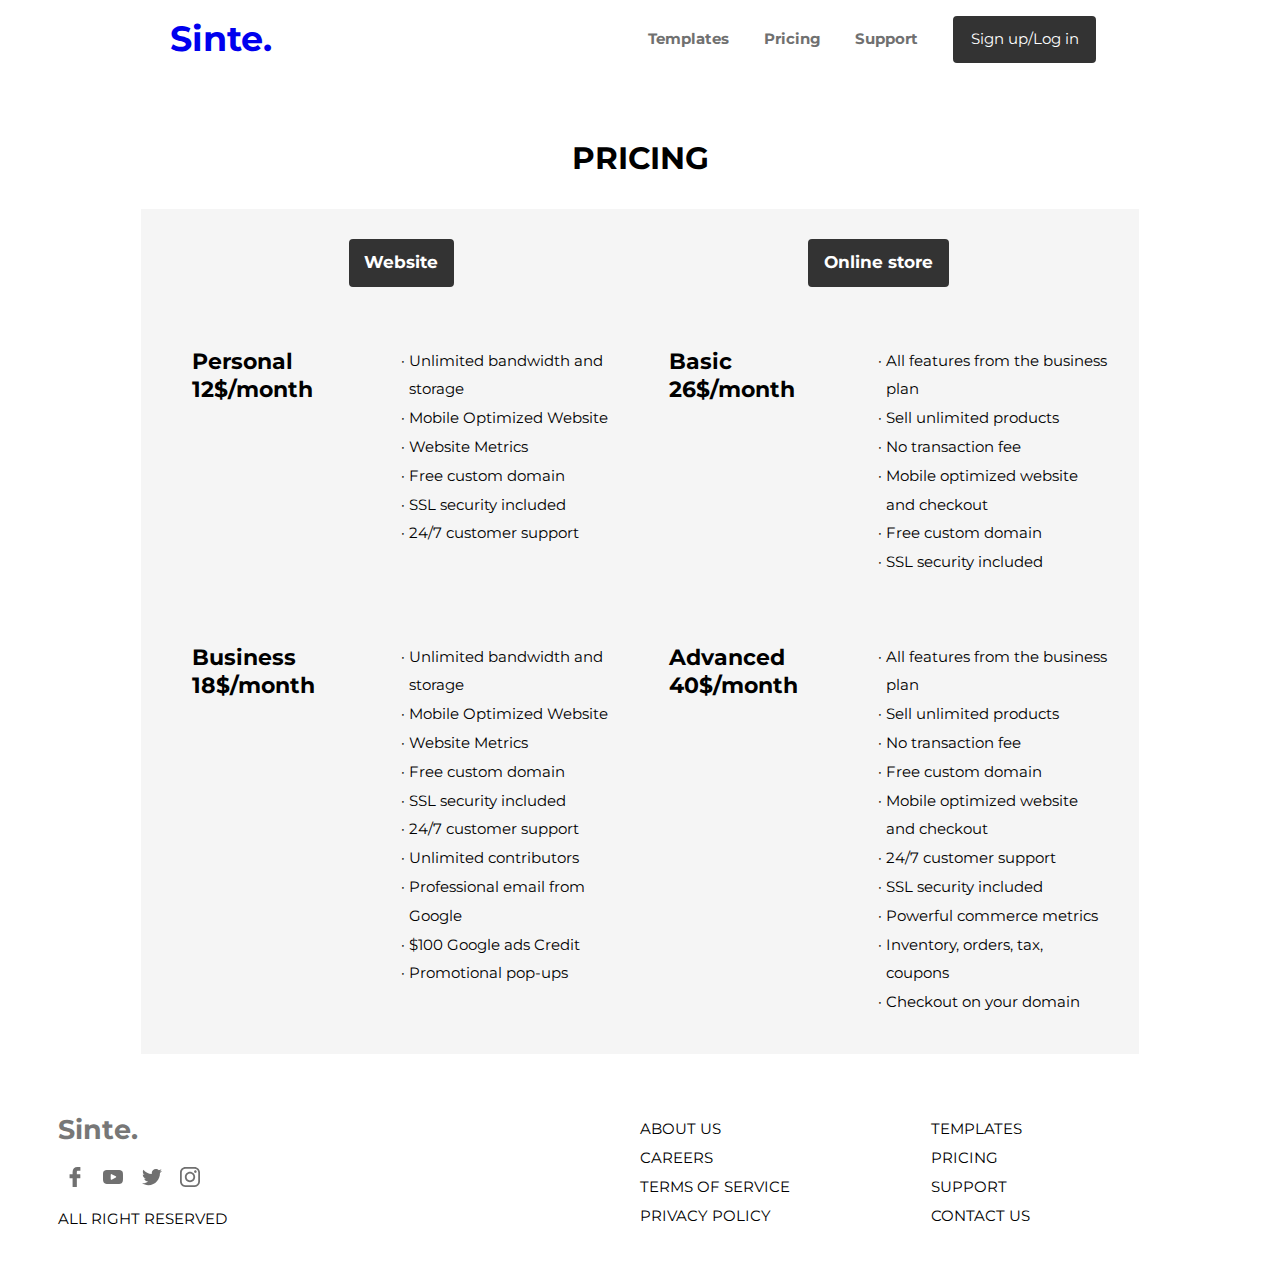
==== commit fc34f2b9: "Fix some mistakes" ====
--- a/pricing.html
+++ b/pricing.html
@@ -30,14 +30,16 @@
     </header>
   </div>
   <main role="main" id="main">
-    <h2 class="text-center text-upper pad-t-2">Pricing</h2>
+    <article>
+      <h2 class="text-center text-upper pad-t-2">Pricing</h2>
+    </article>
     <div class="pricing-table wrapper gutter">
       <table>
         <caption>List of pricing</caption>
         <thead class="text-center">
           <tr>
-            <th class="website text-center milli island" scope="col" colspan="2"><a href="#" class="btn btn-light">Website</a></th>
-            <th class="online-store text-center milli island basic" scope="col" colspan="2"><a href="#" class="btn btn-light btn-light-green">Online store</a></th>
+            <th class="website text-center milli island" scope="col" colspan="2"><a href="#" class="btn btn-purple">Website</a></th>
+            <th class="online-store text-center milli island basic" scope="col" colspan="2"><a href="#" class="btn btn-green">Online store</a></th>
           </tr>
         </thead>
 
@@ -103,12 +105,13 @@
           </tr>
         </tbody>
       </table>
+
     </div>
   </main>
 
   <footer role="contentinfo" class="footer micro pad-t gutter-2">
-    <article class="grid center-content">
-      <section class="logo-and-icons unit [ xs-1 s-1 m-1-2 l-1-2 ]">
+    <div class="grid center-content">
+      <div class="logo-and-icons unit [ xs-1 s-1 m-1-2 l-1-2 ]">
         <h3 class="push-none">Sinte.</h3>
         <ul class="social-icons push-none list-group-inline pad-t-1-2 pad-b-1-2 embed">
           <li class="gutter-1-4"><i class="icon i-20 embed-item"><img src="images/facebook-logo.svg" alt=""></i></li>
@@ -116,23 +119,23 @@
           <li class="gutter-1-4"><i class="icon i-20"><img src="images/twitter-logo-silhouette.svg" alt=""></i></li>
           <li class="gutter-1-4"><i class="icon i-20"><img src="images/instagram-logo.svg" alt=""></i></li>
         </ul>
-        <p class="pico text-upper">all right reserved</p>
-      </section>
+        <p class="pico text-upper contrast">all right reserved</p>
+      </div>
 
-      <ul class="list-group column-2 unit [ xs-1 s-1 m-1-4 l-1-4 ] text-upper">
+      <ul class="list-group column-2 unit [ xs-1 s-1 m-1-4 l-1-4 ] text-upper contrast">
         <li>about us</li>
         <li>careers</li>
         <li>terms of service</li>
         <li>privacy policy</li>
       </ul>
 
-      <ul class="list-group column-3 unit [ xs-1 s-1 m-1-4 l-1-4 ] text-upper">
+      <ul class="list-group column-3 unit [ xs-1 s-1 m-1-4 l-1-4 ] text-upper contrast">
         <li>templates</li>
         <li>pricing</li>
         <li>support</li>
         <li>contact us</li>
       </ul>
-    </article>
+    </div>
 
   </footer>
 </body>
--- a/css/main.css
+++ b/css/main.css
@@ -42,22 +42,12 @@
   text-decoration: none;
 }
 
+nav a:hover {
+  background-color: #f5f5f5;
+}
+
 a:focus {
-  outline: 3px solid #fff;
-}
-
-.nav a:focus {
-  outline: 3px solid #fff;
-}
-
-.nav a span {
-}
-
-.nav a:hover span,
-.nav a:focus span {
-  background-color: #fff;
-  border-color: #000;
-  color: #000;
+  outline: 3px solid #000;
 }
 
 .btn-dark:hover {
@@ -86,11 +76,6 @@
   min-height: 22em;
   border: .3rem solid;
   border-radius: 4px;
-}
-
-.btn-light:hover,
-.btn-light:focus {
-  border-color: #fff;
 }
 
 .btn-banner {
@@ -107,7 +92,7 @@
 
 #frame {
   border-radius: 5px;
-  border: 0px solid #707070;
+  border: 1px solid #707070;
   background-color: #f5f5f5;
 }
 
@@ -141,7 +126,7 @@
 }
 
 th, td {
-  border: 0px solid #fff;
+  border: 1px solid #f5f5f5;
 }
 
 .basic {
@@ -172,6 +157,10 @@
   width: 20em;
 }
 
+.contrast {
+  color: #000;
+}
+
 @media only screen and (min-width: 20em) {
 
   .log-in {
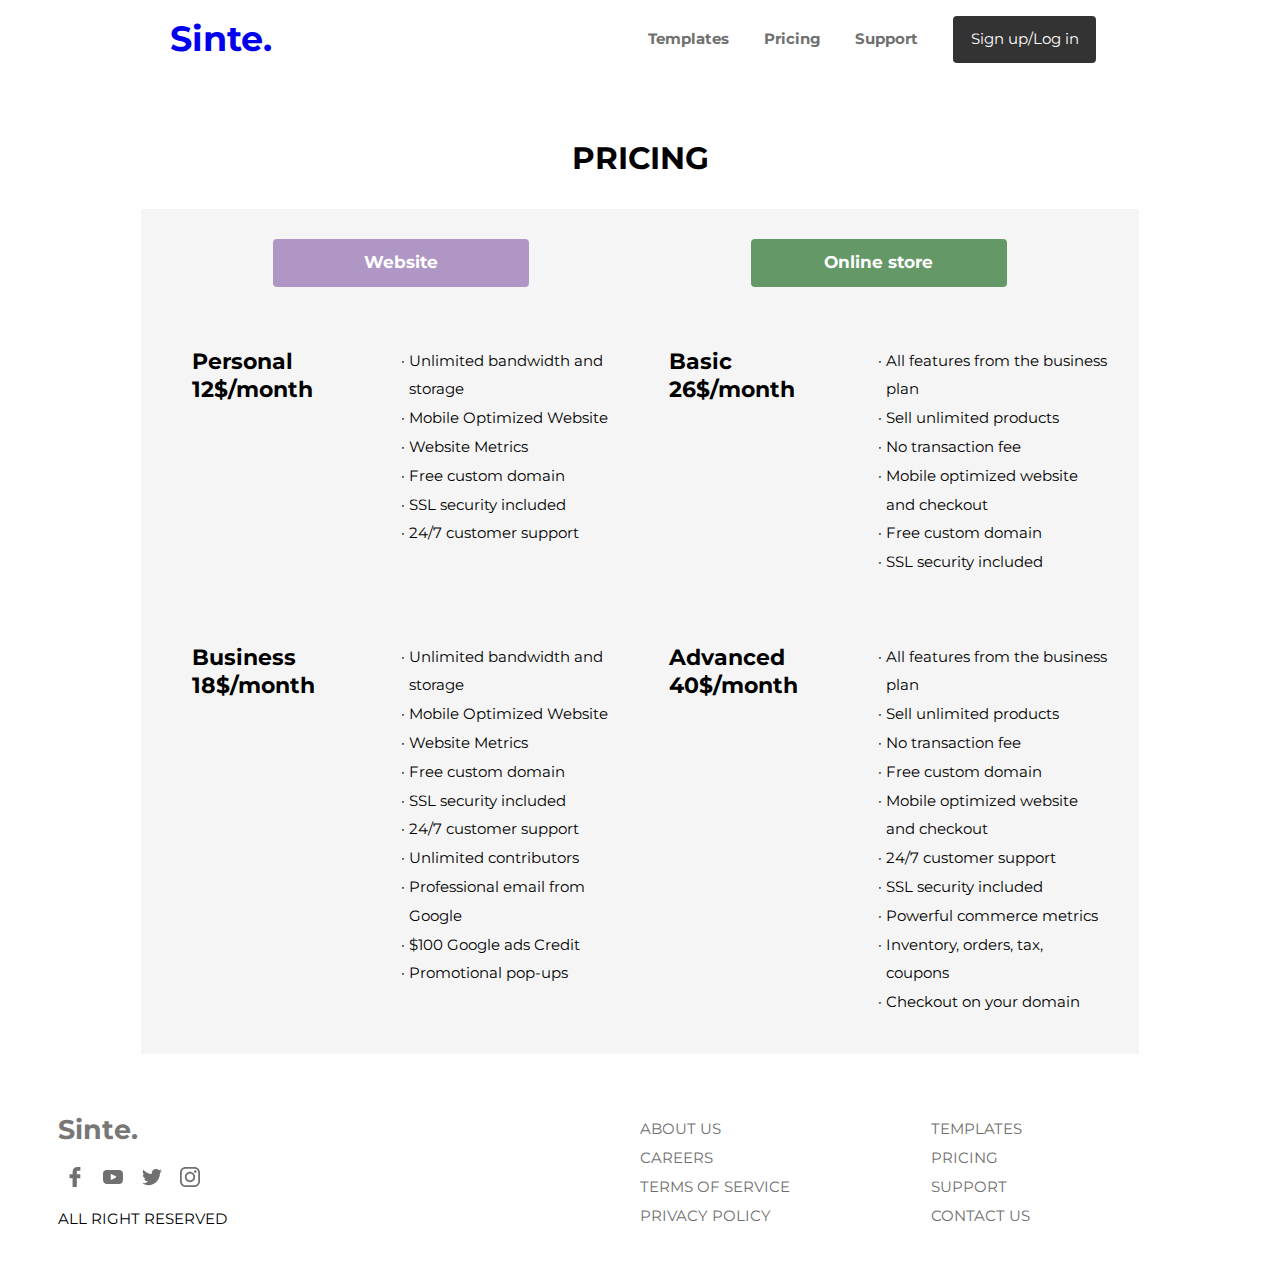
==== commit e72d79d6: "Fix some mistakes" ====
--- a/pricing.html
+++ b/pricing.html
@@ -123,17 +123,17 @@
       </div>
 
       <ul class="list-group column-2 unit [ xs-1 s-1 m-1-4 l-1-4 ] text-upper contrast">
-        <li>about us</li>
-        <li>careers</li>
-        <li>terms of service</li>
-        <li>privacy policy</li>
+        <li><a href="#" class="no-line">about us</a></li>
+        <li><a href="#" class="no-line">careers</a></li>
+        <li><a href="#" class="no-line">terms of service</a></li>
+        <li><a href="#" class="no-line">privacy policy</a></li>
       </ul>
 
       <ul class="list-group column-3 unit [ xs-1 s-1 m-1-4 l-1-4 ] text-upper contrast">
-        <li>templates</li>
-        <li>pricing</li>
-        <li>support</li>
-        <li>contact us</li>
+        <li><a href="#" class="no-line">templates</a></li>
+        <li><a href="#" class="no-line">pricing</a></li>
+        <li><a href="#" class="no-line">support</a></li>
+        <li><a href="#" class="no-line">contact us</a></li>
       </ul>
     </div>
 
--- a/css/main.css
+++ b/css/main.css
@@ -48,6 +48,11 @@
 
 a:focus {
   outline: 3px solid #000;
+}
+
+.no-line {
+  text-decoration: none;
+  color: #707070;
 }
 
 .btn-dark:hover {
@@ -137,16 +142,17 @@
   border-bottom: 1px solid #fff;
 }
 
-.btn-light {
+.btn-purple {
   background-color: #af96c4;
   color: #fff;
   border-color: #af96c4;
   width: 15em;
 }
 
-.btn-light-green {
+.btn-green {
   background-color: #649867;
   border-color: #649867;
+  width: 15em;
 }
 
 caption {
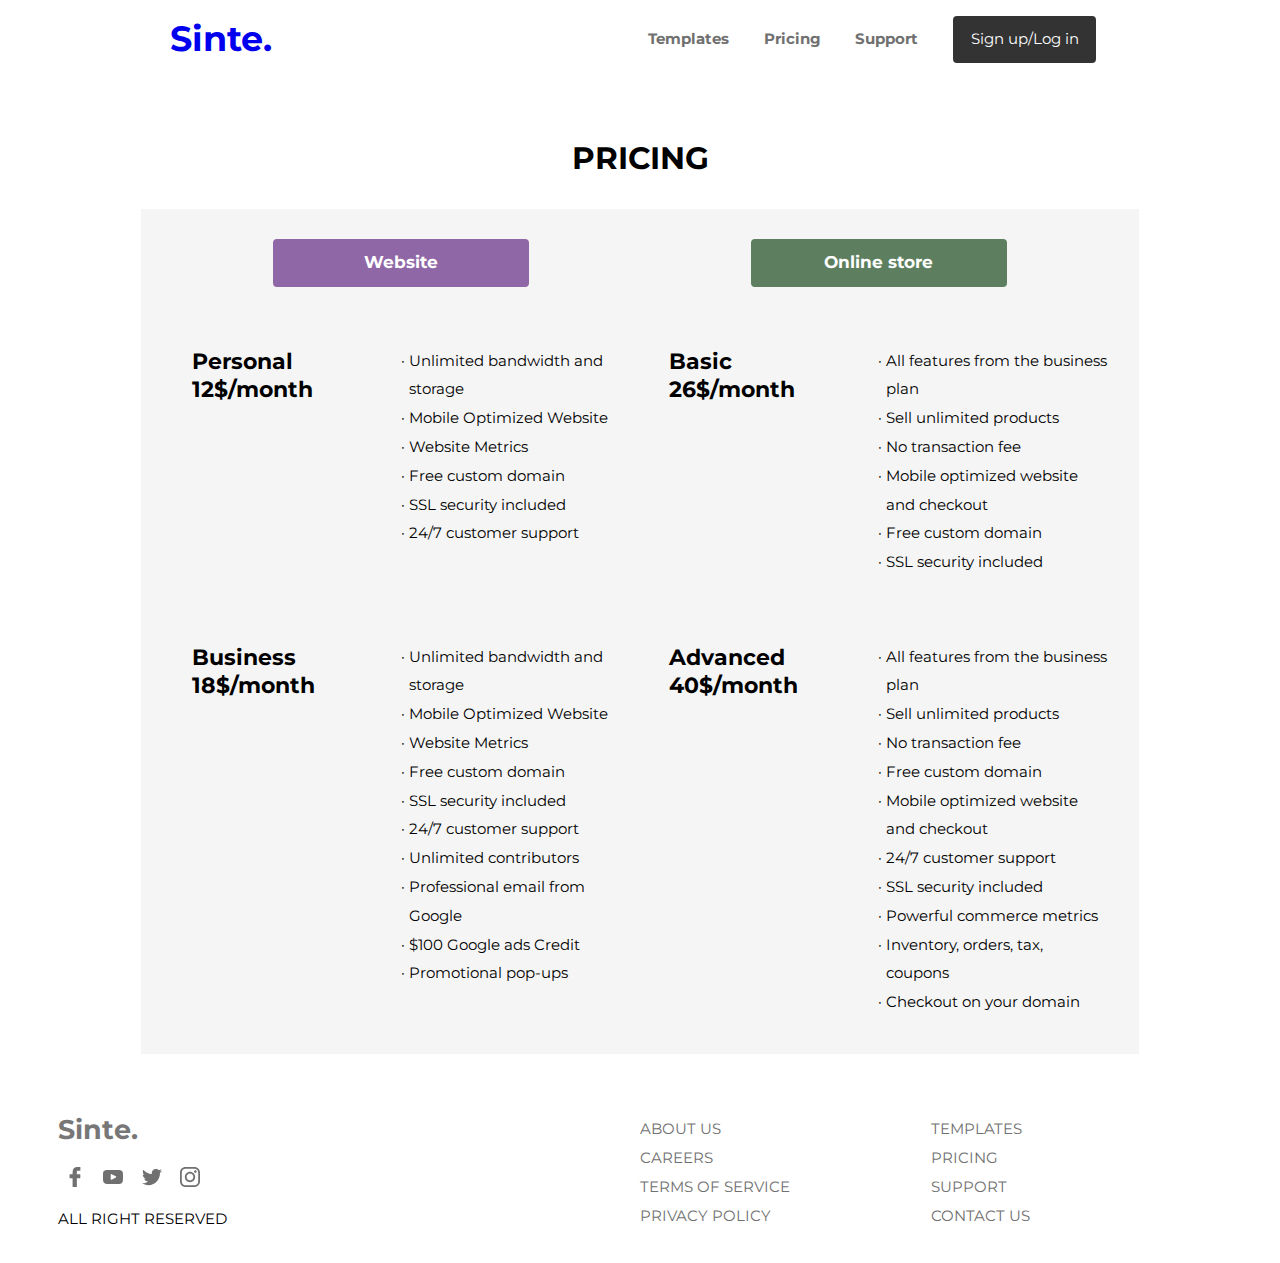
==== commit 881a587a: "Fix colour contrast" ====
--- a/css/main.css
+++ b/css/main.css
@@ -143,16 +143,31 @@
 }
 
 .btn-purple {
-  background-color: #af96c4;
-  color: #fff;
-  border-color: #af96c4;
+  background-color: #8f67a7;
+  color: #fff;
+  border-color: #8f67a7;
   width: 15em;
 }
 
+.btn-purple:hover,
+.btn-purple:focus {
+  background-color: #000;
+  color: #fff;
+  border-color: #000;
+}
+
 .btn-green {
-  background-color: #649867;
-  border-color: #649867;
+  background-color: #5d7f5f;
+  border-color: #5d7f5f;
   width: 15em;
+  color: #fff;
+}
+
+.btn-green:hover,
+.btn-green:focus {
+  background-color: #000;
+  color: #fff;
+  border-color: #000;
 }
 
 caption {
